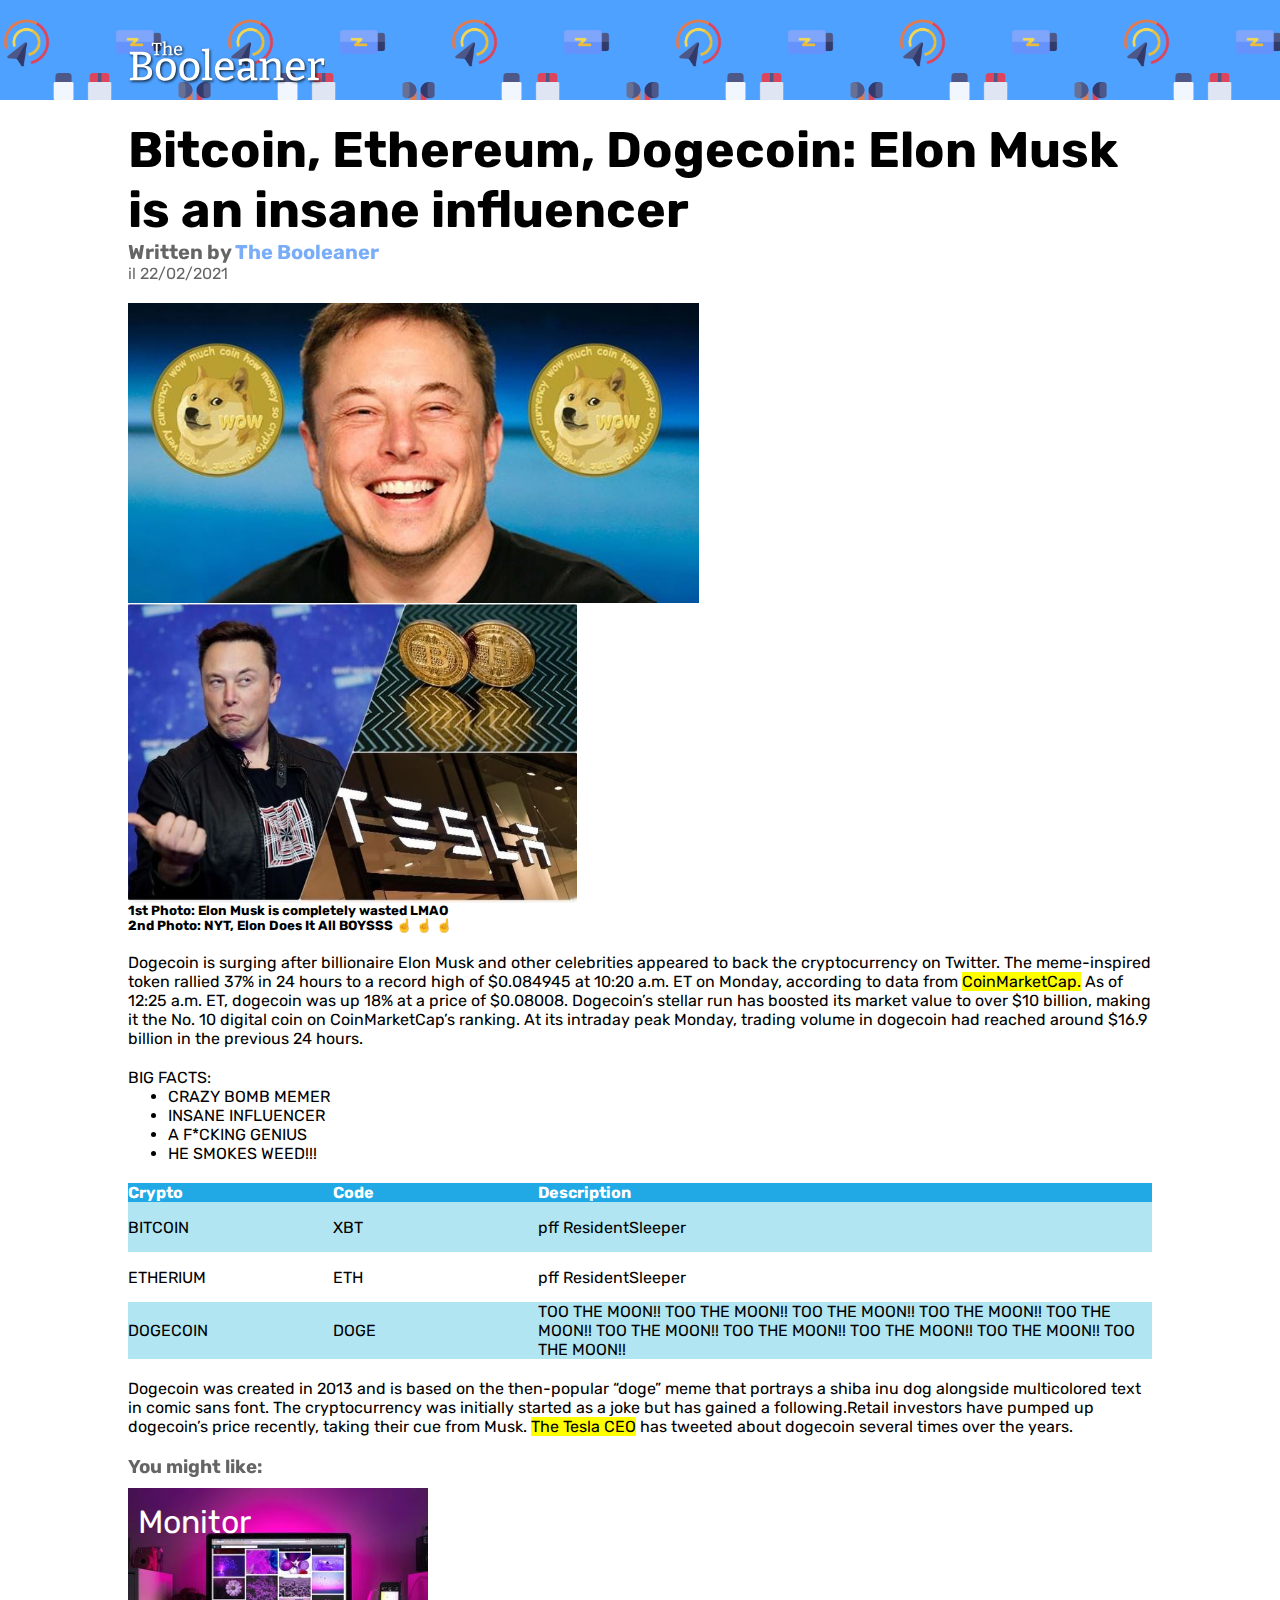
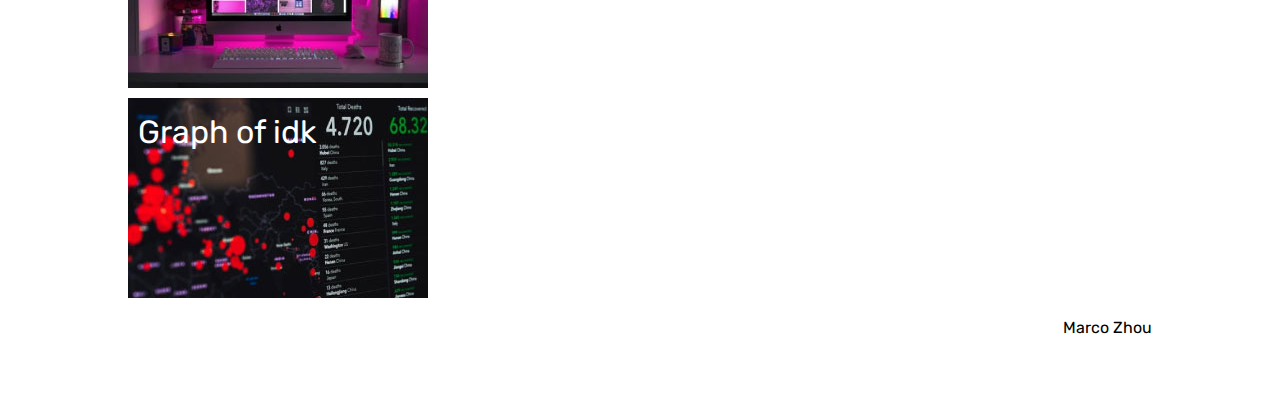
==== index2.html @ bc3f9d3a "Altra versione in corso" ====
<html>
    <head>
        <!-- font -->
        <link rel="preconnect" href="https://fonts.gstatic.com">
        <link href="https://fonts.googleapis.com/css2?family=Rubik:wght@300&display=swap" rel="stylesheet">
        <link rel="stylesheet" href="style2.css">
        <title>The Booleaner</title>
        
    </head>
    <body>
        <header>
            <div class="background">
                <img src="img/logo.svg" alt="Logo">
            </div>
        </header>
        <nav>
            <div id="titolo">Bitcoin, Ethereum, Dogecoin: Elon Musk is an insane influencer</div>
            <div id="cit">Written by <a href="https://www.boolean.careers/">The Booleaner</a> </div>
            <div id="datacit">il 22/02/2021</div>
        </nav>
        <main>
            <section>
                <img class="elon" src="img/dogecoin-678x356.jpg" alt="elon_on_crack">
                <img class="elon" src="img/6021644b2500005b0f91b201.jpeg" alt="pogchamp">
                <h5>1st Photo: Elon Musk is completely wasted LMAO <br> 
                    2nd Photo: NYT, Elon Does It All BOYSSS &#9757; &#9757; &#9757;
                </h5>
            </section>
            <section>
                Dogecoin is surging after billionaire Elon Musk and other celebrities appeared to back the cryptocurrency on Twitter. The meme-inspired token rallied 37% in 24 hours to a record high of $0.084945 at 10:20 a.m. ET on Monday, according to data from <span>CoinMarketCap.</span>  As of 12:25 a.m. ET, dogecoin was up 18% at a price of $0.08008. Dogecoin’s stellar run has boosted its market value to over $10 billion, making it the No. 10 digital coin on CoinMarketCap’s ranking. At its intraday peak Monday, trading volume in dogecoin had reached around $16.9 billion in the previous 24 hours.
            </section>
            <section>
                BIG FACTS:
                <ul>
                    <li>CRAZY BOMB MEMER</li>
                    <li>INSANE INFLUENCER</li>
                    <li>A F*CKING GENIUS</li>
                    <li>HE SMOKES WEED!!!</li>
                </ul>
            </section>

            <section>
                <table cellspacing="0" cellpadding="0">
                    <tr>
                        <th>Crypto</th>
                        <th>Code</th>
                        <th>Description</th>
                    </tr>
                    <tr>
                        <td>BITCOIN</td>
                        <td>XBT</td>
                        <td>pff ResidentSleeper</td>
                    </tr>
                    <tr>
                        <td>ETHERIUM</td>
                        <td>ETH</td>
                        <td>pff ResidentSleeper</td>
                    </tr>
                    <tr>
                        <td>DOGECOIN</td>
                        <td>DOGE</td>
                        <td>TOO THE MOON!! TOO THE MOON!! TOO THE MOON!! TOO THE MOON!! TOO THE MOON!! TOO THE MOON!! TOO THE MOON!! TOO THE MOON!! TOO THE MOON!! TOO THE MOON!!  </td>
                    </tr>
                </table>
            </section>

            <section>
                Dogecoin was created in 2013 and is based on the then-popular “doge” meme that portrays a shiba inu dog alongside multicolored text in comic sans font. The cryptocurrency was initially started as a joke but has gained a following.Retail investors have pumped up dogecoin’s price recently, taking their cue from Musk. <span>The Tesla CEO</span> has tweeted about dogecoin several times over the years.
            </section>

            <section>
                <h3>You might like:</h3>
                <!-- <img src="img/monitor.jpg" alt=""> <br>
                <img src="img/graph.jpg" alt=""> -->
                <div class="imm monitor">
                    <div>Monitor</div>
                </div>
                <div class="imm graph">
                    <div>Graph of idk</div>
                </div>
            </section>

        </main>
        
        <footer>
            Marco Zhou
        </footer>
    </body>
</html>
---- style2.css ----
*{
    font-family: 'Rubik', sans-serif;
    margin: 0;
}
 header{
    background-color: #4ea1ff;
    background-image: url("img/pattern.png");
    background-size: 35%;
    height: 100px;
    margin-left: 0;
    position: relative;
} 
/* header:not(div){
    opacity: 0.2;
} 
Y U NO WORK?????
PROF!!! NON MI FUNZIONA
*/

div > img{
    height: 50%;
    position: absolute;
    left: 10%;
    bottom: 10%;
}
section,nav, footer{
    margin-top:20px;
    margin-left: 10%;
    margin-right: 10%;

}

#titolo{
    font-weight: bolder;
    font-size: 50px;
}
#cit{
    font-size: 20px;
    font-weight: bold;
    opacity: 0.6;
}
a:link{
    color: rgb(35, 119, 245);
    text-decoration: none;
}
a:visited{
    color: rgb(35, 119, 245);
    text-decoration: none;
}
a:hover{
    color: rgb(16, 57, 119);
}

#datacit{
    opacity: 0.6;
}

.elon{
    height: 300px;
    width: auto;
}

section > span{
    background-color: yellow;
}
table{
    border: none;
}
th{
    text-align: left;
    color: white;
    background-color: #20a9e5;
}
td{
    height: 50px;
    width: 20%;
}
td:nth-last-child(1){
    width: 100%;
}
tr:nth-child(2){
    background-color: #b1e5f2;
}
tr:nth-last-child(1){
    background-color: #b1e5f2;
}
section > h3{
    opacity: 0.6;
}
.imm{
    height: 200px;
    width: 300px;
    margin-top: 10px;
}
.monitor{
    background-image: url('img/monitor.jpg');
}
.graph{
    background-image: url('img/graph.jpg');
}
div > div{
    color: white;
    font-size: 200%;
    position: absolute;
    margin-left: 10px;
    margin-top: 15px;
}

footer{
    text-align: end;
    margin-bottom: 5%;
}
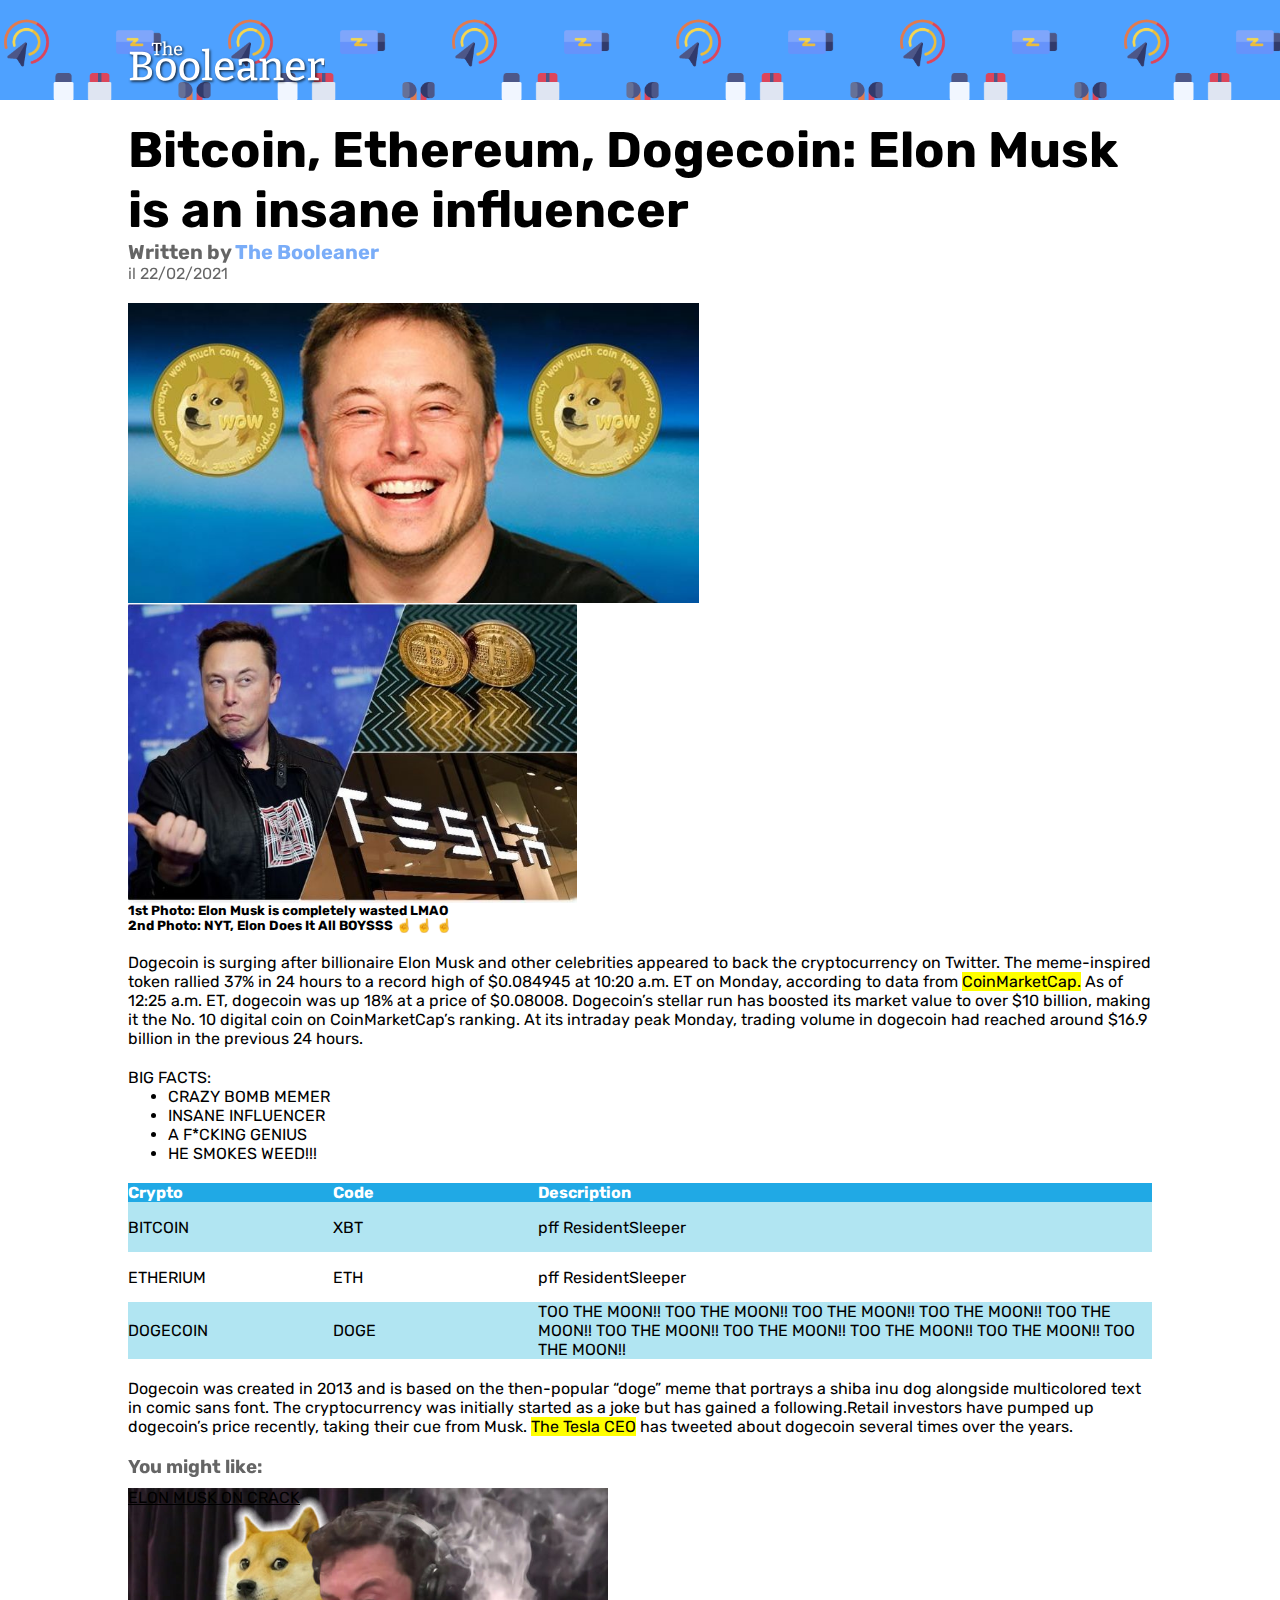
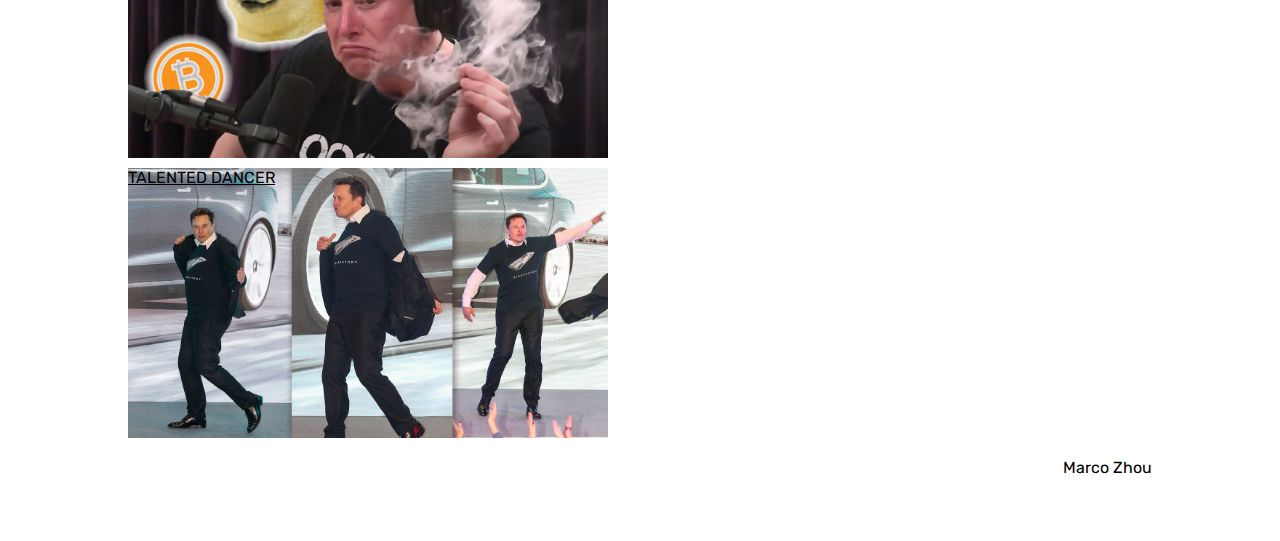
==== commit c8c2f248: "TO THE MOON un push" ====
--- a/index2.html
+++ b/index2.html
@@ -2,7 +2,7 @@
     <head>
         <!-- font -->
         <link rel="preconnect" href="https://fonts.gstatic.com">
-        <link href="https://fonts.googleapis.com/css2?family=Rubik:wght@300&display=swap" rel="stylesheet">
+        <link href="https://fonts.googleapis.com/css2?family=Comfortaa:wght@500&family=Rubik:wght@300&display=swap" rel="stylesheet">  
         <link rel="stylesheet" href="style2.css">
         <title>The Booleaner</title>
         
@@ -15,7 +15,9 @@
         </header>
         <nav>
             <div id="titolo">Bitcoin, Ethereum, Dogecoin: Elon Musk is an insane influencer</div>
-            <div id="cit">Written by <a href="https://www.boolean.careers/">The Booleaner</a> </div>
+            <div id="cit">Written by 
+                <a href="https://www.boolean.careers/">The Booleaner</a> 
+            </div>
             <div id="datacit">il 22/02/2021</div>
         </nav>
         <main>
@@ -70,13 +72,16 @@
 
             <section>
                 <h3>You might like:</h3>
-                <!-- <img src="img/monitor.jpg" alt=""> <br>
-                <img src="img/graph.jpg" alt=""> -->
-                <div class="imm monitor">
-                    <div>Monitor</div>
+                <div class="imm crack">
+                    <a href="https://www.youtube.com/watch?v=2ocykBzWDiM">
+                    <div>ELON MUSK ON CRACK</div>
+                    </a>
                 </div>
-                <div class="imm graph">
-                    <div>Graph of idk</div>
+                
+                <div class="imm dance">
+                    <a href="https://www.youtube.com/watch?v=2ocykBzWDiM">
+                    <div>TALENTED DANCER</div>
+                    </a>
                 </div>
             </section>
 
--- a/style2.css
+++ b/style2.css
@@ -39,15 +39,15 @@
     font-weight: bold;
     opacity: 0.6;
 }
-a:link{
+#cit > a:link{
     color: rgb(35, 119, 245);
     text-decoration: none;
 }
-a:visited{
+#cit > a:visited{
     color: rgb(35, 119, 245);
     text-decoration: none;
 }
-a:hover{
+#cit > a:hover{
     color: rgb(16, 57, 119);
 }
 
@@ -88,15 +88,29 @@
     opacity: 0.6;
 }
 .imm{
-    height: 200px;
-    width: 300px;
+    height: 30%;
+    width: auto;
     margin-top: 10px;
+    background-size: contain;
+    background-repeat: no-repeat;
 }
-.monitor{
-    background-image: url('img/monitor.jpg');
+.imm > div{
+    background-color: rgba(0, 0, 0, 0.377);
 }
-.graph{
-    background-image: url('img/graph.jpg');
+.imm > a:link{
+    color: rgb(0, 0, 0);
+}
+.imm > a:visited{
+    color: rgb(0, 0, 0);
+}
+.imm > a:hover{
+    color: rgb(0, 0, 0);
+}
+.crack{
+    background-image: url('img/Bitcoin-Elon-Musk-640x360.jpg');
+}
+.dance{
+    background-image: url('img/dance.jpg');
 }
 div > div{
     color: white;
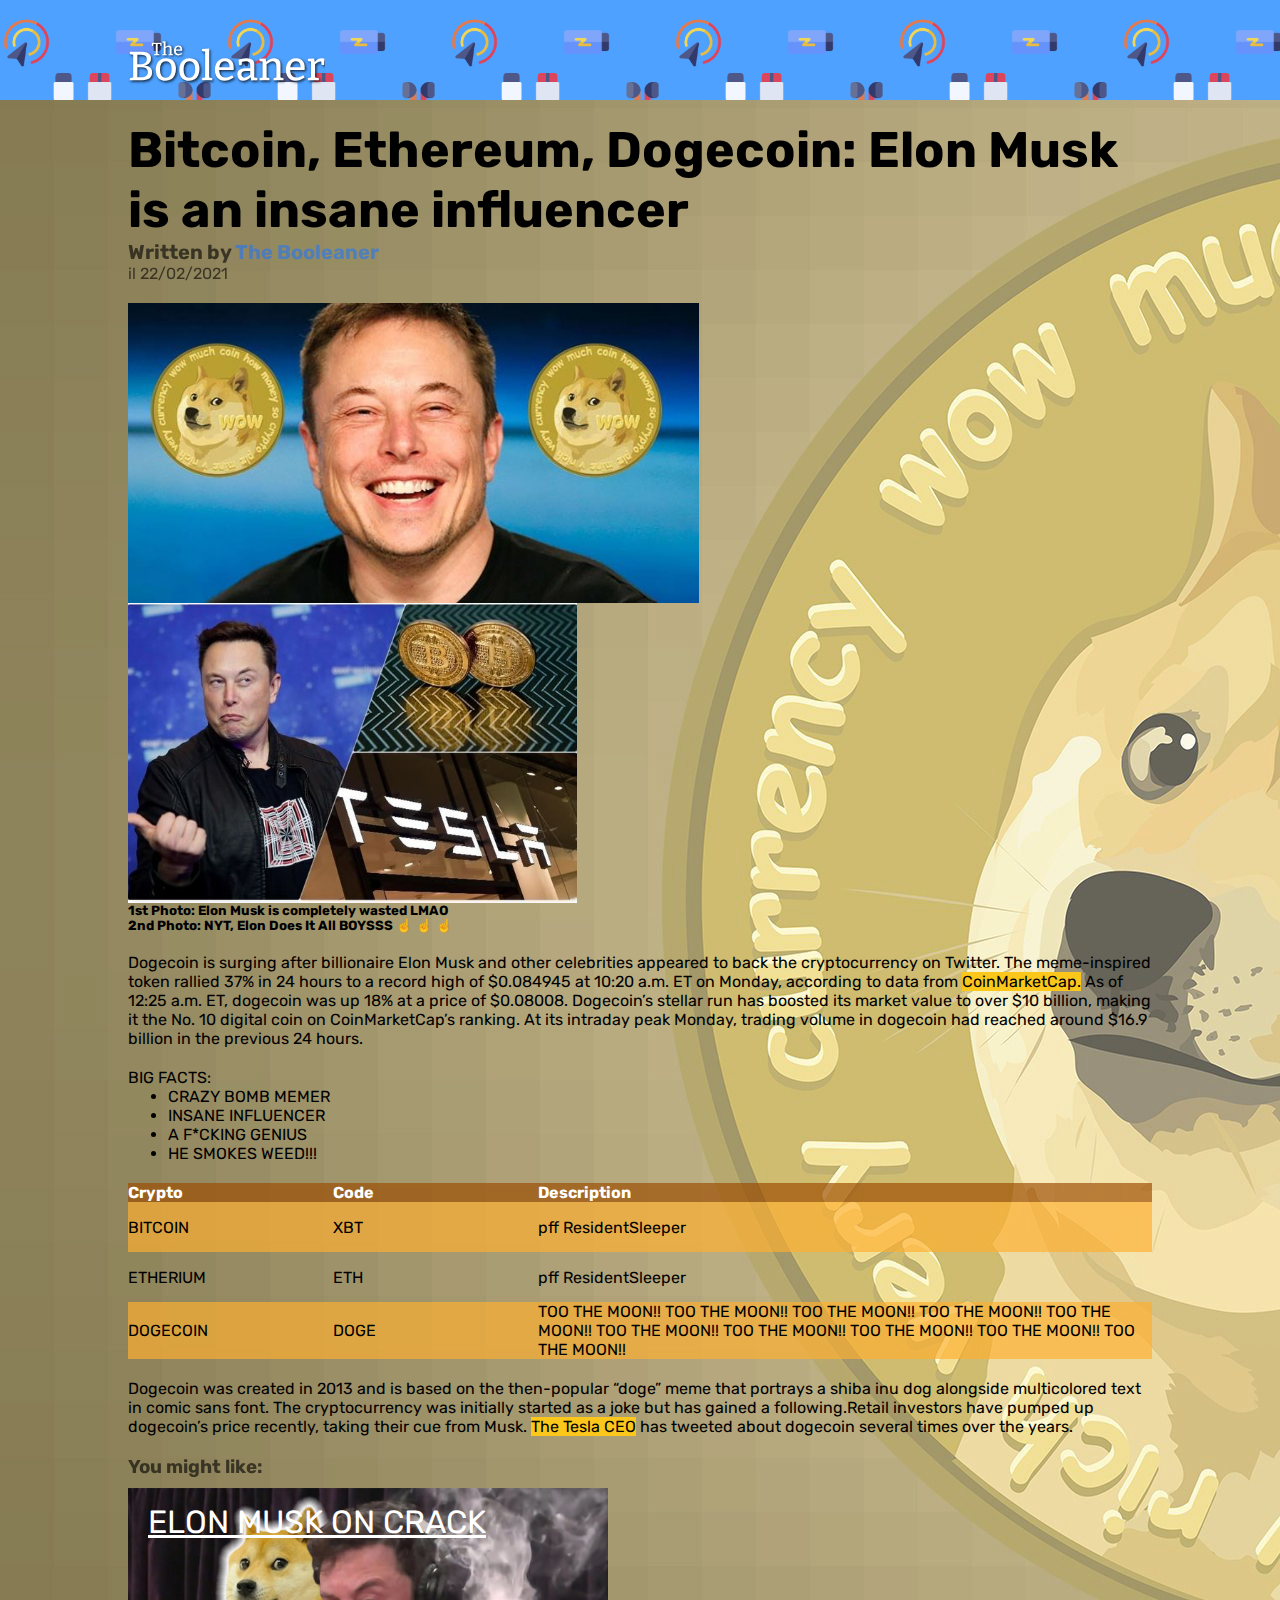
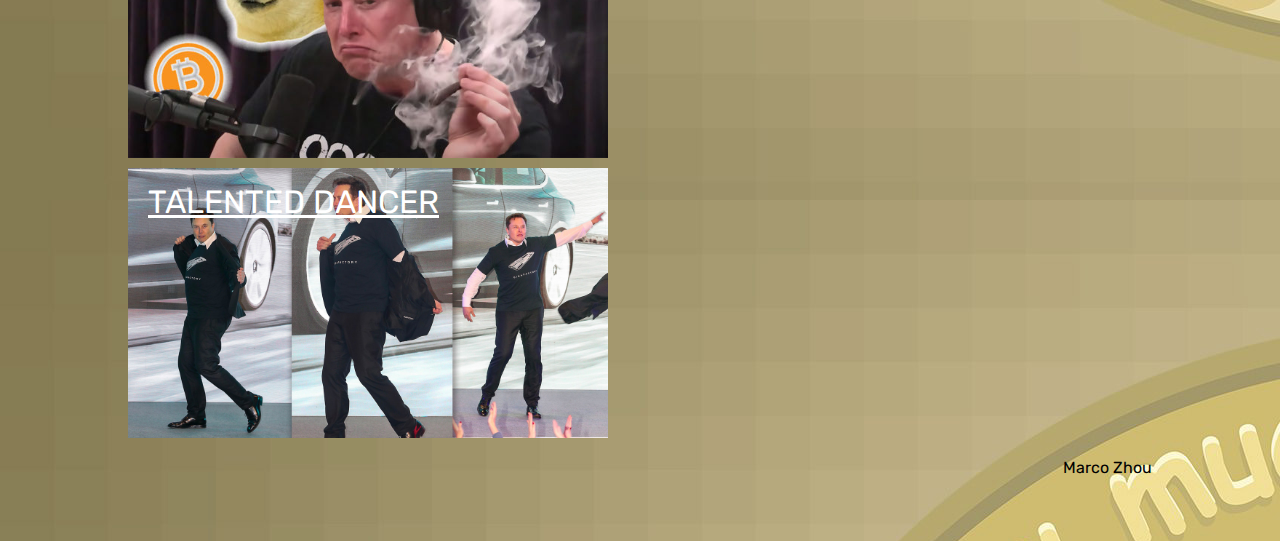
==== commit 3ce67b90: "Finito Version TO THE MOON" ====
--- a/index2.html
+++ b/index2.html
@@ -13,6 +13,10 @@
                 <img src="img/logo.svg" alt="Logo">
             </div>
         </header>
+        <!-- <div class="doge">
+        <img src="img/doge.jpg">
+        </div> -->
+        
         <nav>
             <div id="titolo">Bitcoin, Ethereum, Dogecoin: Elon Musk is an insane influencer</div>
             <div id="cit">Written by 
@@ -21,6 +25,9 @@
             <div id="datacit">il 22/02/2021</div>
         </nav>
         <main>
+            
+        
+        
             <section>
                 <img class="elon" src="img/dogecoin-678x356.jpg" alt="elon_on_crack">
                 <img class="elon" src="img/6021644b2500005b0f91b201.jpeg" alt="pogchamp">
--- a/style2.css
+++ b/style2.css
@@ -10,6 +10,20 @@
     margin-left: 0;
     position: relative;
 } 
+
+/* .doge{
+    position: relative;
+}
+.doge img{
+    position: absolute;
+    width: 100%;
+    height: auto;
+    opacity: 0.6;
+} */
+body{
+    background-image: url('img/doge.jpg');
+}
+
 /* header:not(div){
     opacity: 0.2;
 } 
@@ -61,7 +75,7 @@
 }
 
 section > span{
-    background-color: yellow;
+    background-color: rgb(251, 199, 27);
 }
 table{
     border: none;
@@ -69,7 +83,7 @@
 th{
     text-align: left;
     color: white;
-    background-color: #20a9e5;
+    background-color: #9c4c00ad;
 }
 td{
     height: 50px;
@@ -79,10 +93,10 @@
     width: 100%;
 }
 tr:nth-child(2){
-    background-color: #b1e5f2;
+    background-color: #fdaf31ad;
 }
 tr:nth-last-child(1){
-    background-color: #b1e5f2;
+    background-color: #fdaf31ad;
 }
 section > h3{
     opacity: 0.6;
@@ -98,13 +112,11 @@
     background-color: rgba(0, 0, 0, 0.377);
 }
 .imm > a:link{
-    color: rgb(0, 0, 0);
 }
 .imm > a:visited{
-    color: rgb(0, 0, 0);
 }
 .imm > a:hover{
-    color: rgb(0, 0, 0);
+    color: rgb(129, 116, 243);
 }
 .crack{
     background-image: url('img/Bitcoin-Elon-Musk-640x360.jpg');
@@ -112,11 +124,11 @@
 .dance{
     background-image: url('img/dance.jpg');
 }
-div > div{
+.imm > a{
     color: white;
     font-size: 200%;
     position: absolute;
-    margin-left: 10px;
+    margin-left: 20px;
     margin-top: 15px;
 }
 
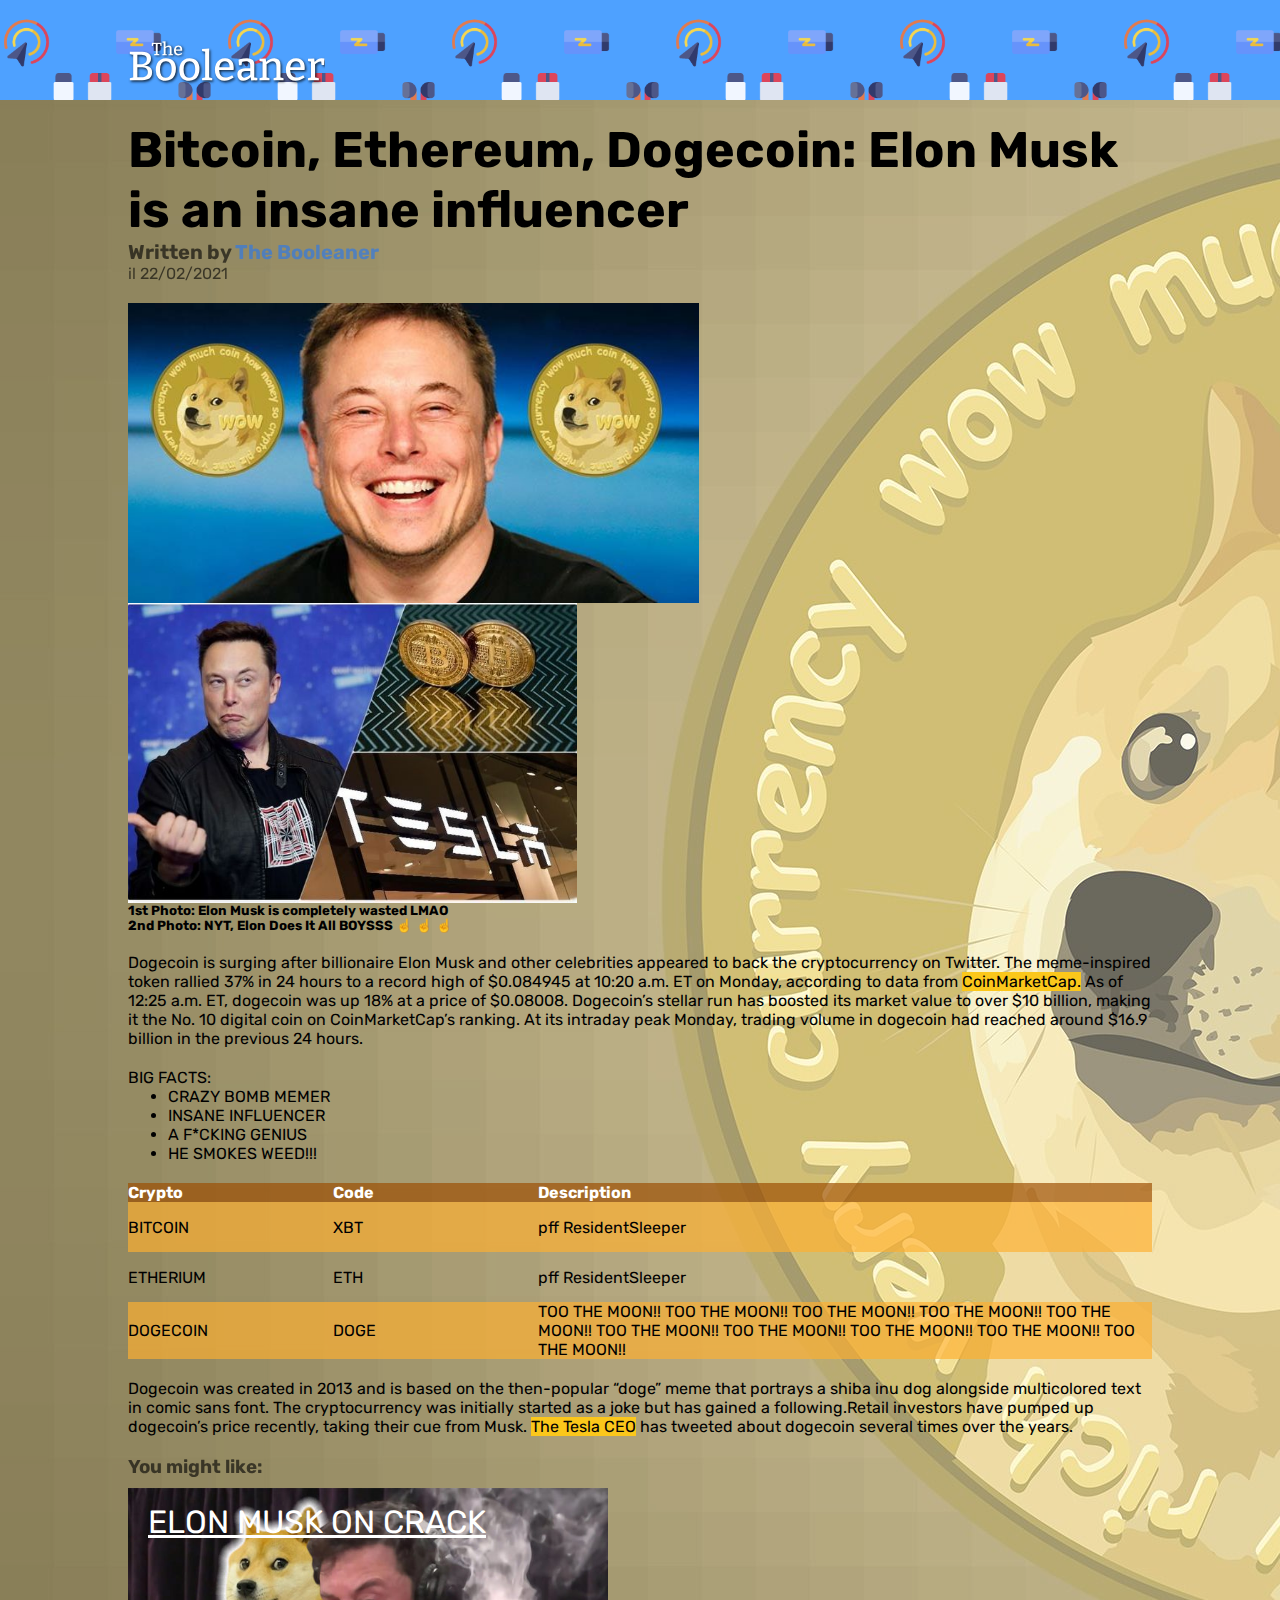
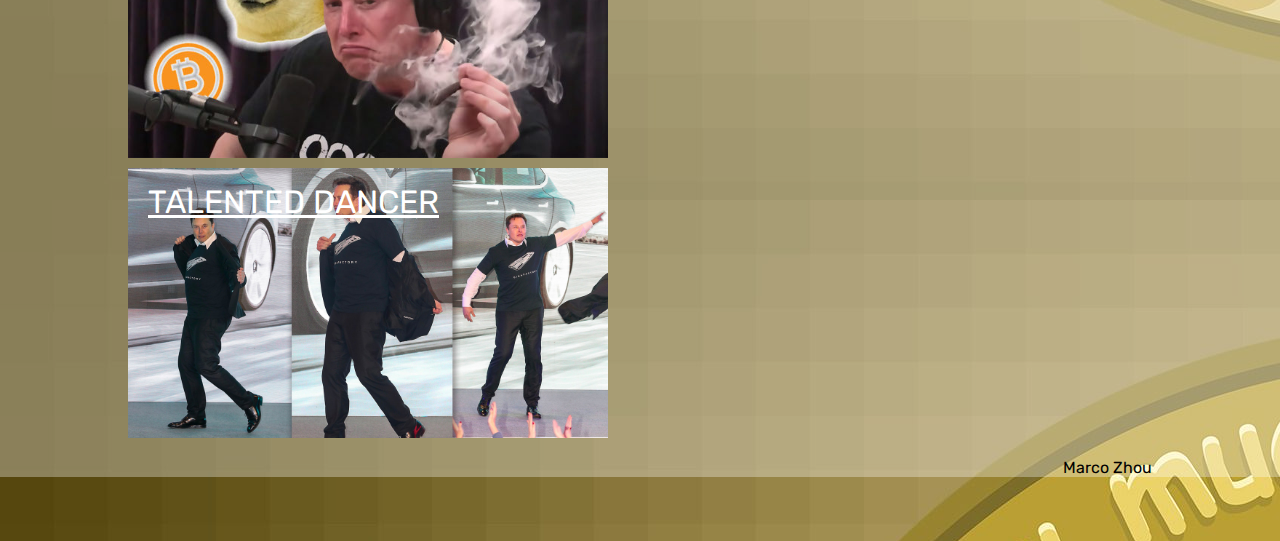
==== commit 2ccb5f97: "Dettaglio su versione 2" ====
--- a/index2.html
+++ b/index2.html
@@ -4,10 +4,11 @@
         <link rel="preconnect" href="https://fonts.gstatic.com">
         <link href="https://fonts.googleapis.com/css2?family=Comfortaa:wght@500&family=Rubik:wght@300&display=swap" rel="stylesheet">  
         <link rel="stylesheet" href="style2.css">
-        <title>The Booleaner</title>
+        <title>TO THE MOON</title>
         
     </head>
     <body>
+    <div class="layout">
         <header>
             <div class="background">
                 <img src="img/logo.svg" alt="Logo">
@@ -97,5 +98,6 @@
         <footer>
             Marco Zhou
         </footer>
+    </div>
     </body>
 </html>--- a/style2.css
+++ b/style2.css
@@ -22,6 +22,9 @@
 } */
 body{
     background-image: url('img/doge.jpg');
+}
+.layout{
+    background-color: rgba(255, 255, 255, 0.322);
 }
 
 /* header:not(div){
